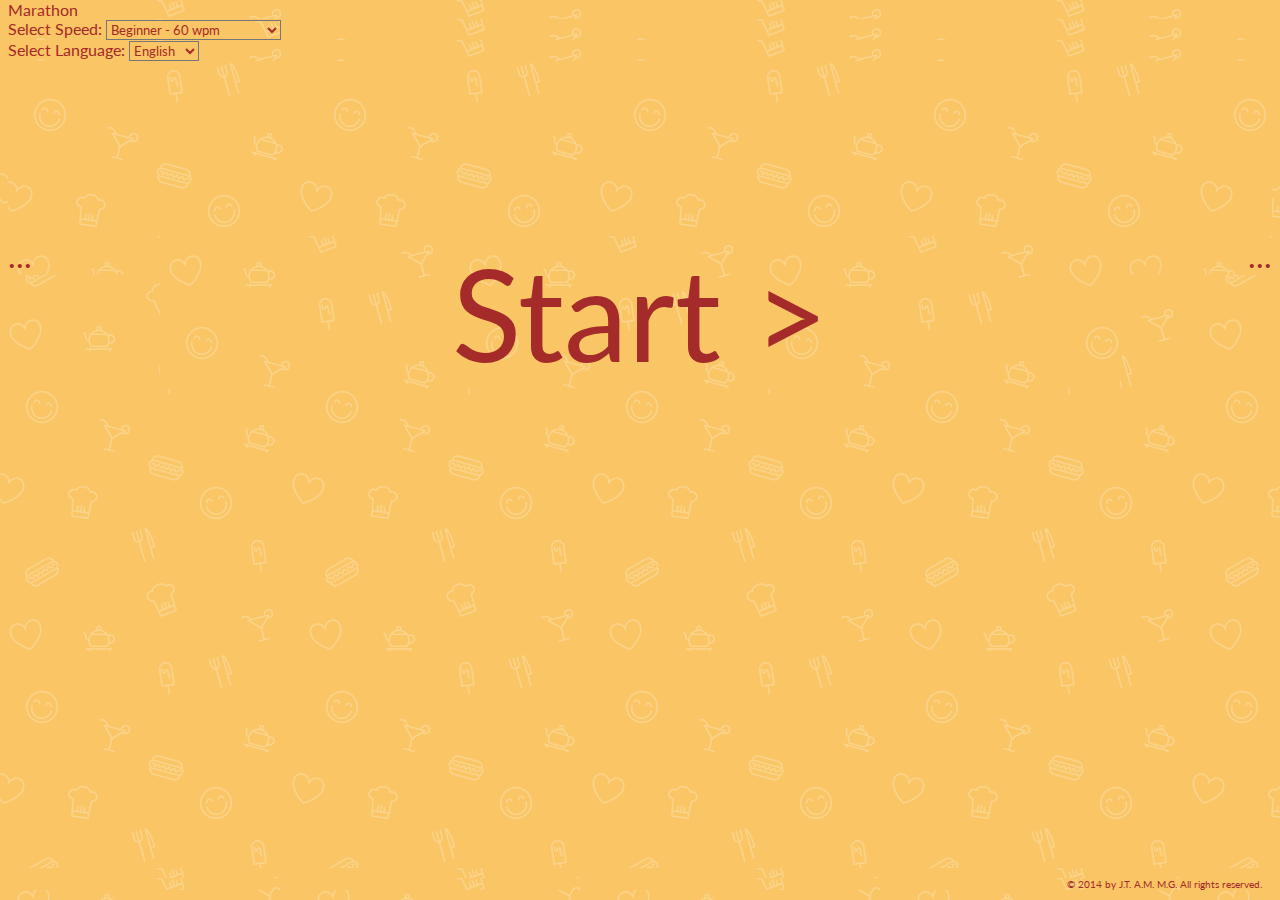
==== templates/index.html @ b7a2fb18 "Thank you, Lev Laz from Linode.  I want to learn Python now." ====
<!DOCTYPE html>
<html>
    <head>
		<!--Favicon-->
		<link rel="shortcut icon" type="image/ico" href="favicon.ico" />
		
        <!--Page Title-->
        <title>Marathon</title>
        
        <!--CSS Stylesheet-->
        <link rel='stylesheet' media='screen and (min-width: 1200px)' href='/static/css/stylesheet.css'/>
        <link rel='stylesheet' media='screen and (max-width: 1199px)'href='/static/css/mobile.css' />
        
        <!--Declare utilizaton of UTF-8-->
        <meta http-equiv="Content-Type" content="text/html; charset=UTF-8" />
		
		<link href='http://fonts.googleapis.com/css?family=Lato&subset=latin,latin-ext' rel='stylesheet' type='text/css'>
		
		<!--Scripts-->
    </head>
	
    <body>
	
		<div id="header">
			Marathon
			<form class = "menu">
            Select Speed:
            <select  id="myList" onchange = changeSpeed()>
                <option>Beginner - 60 wpm</option>
                <option>Intermediate - 200 wpm</option>
                <option>Advanced - 350 wpm</option>
                <option>Native Speaker - 500 wpm</option>
            </select>
            
         </form>
		 <form class = "menu">
            Select Language:
            <select  id="myList" onchange = changeLanguage()>
                <option>English</option>
                <option>Español</option>
                <option>Français</option>
                <option>Deutsch</option>
            </select>
            
         </form>
		</div>
		
		</br></br></br></br></br></br></br></br></br></br></br></br>
	
		<div id="textDiv"><div id="leftWord">...</div><div id="currentWord"></div><div id="rightWord">...</div></div>
		
		<script src="/static/scripts/test.js" type = "text/javascript"></script>
		
		<!--Footer-->
        <div id="footer"><p id="copyright">&copy 2014 by J.T. A.M. M.G. All rights reserved.</p></div>
     </body>
</html>
---- static/css/stylesheet.css ----
/*Copyright 2014 by Jonathan Tan. All rights reserved.*/

/*Global style*/
* {
    background-image	/* Background pattern from subtlepatterns.com */
: url("../graphics/food.png");
	background-color: black;
	background-repeat: repeat;
    font-family: 'Lato', Arial;
    color: #A52A2A;
}

/*Header (Language Bar) style*/
#header{
    margin-top: auto;
    position: absolute;
    clear: both;
    top: 0;
    width: 98%;
}

/*Menu icon style*/
.icon{
    height: 32px;
    width: 32px;
    vertical-align: middle;
}

/*Link style*/
a{
    text-decoration: none;
}

/*Link hover style*/
a:hover{
    color: #FFA500;
}

/*List elements style*/
li{
    padding: 3px;
    font-size: 1em;
}

/*Menu list style*/
.menu{
    background-color: white;
}

/*Normal list element style*/
.listNorm{
   list-style: circle;
}

/*Highlighted text style*/
.highlight{
    color: #FFA500;
}

/*Word Display*/
#textDiv{
	clear:both;
}

#currentWord{
	text-align: center;
	font-size: 8em;
	width: 76%;
	float: left;
}
#rightWord{
	font-size: 2em;
	float: left;
	width: 12%;
	text-align: right;
}
#leftWord{
	font-size: 2em;
	float: left;
	width: 12%;
	text-align: left;
}


/*Footer style*/
#footer{
    margin-bottom: auto;
    position: absolute;
    clear: both;
    bottom: 0;
    width: 98%;
}

/*Footer text (Copyright) style*/
#copyright{
    font-size: 10px;
    text-align: right;
    position: relative;
}
---- static/css/mobile.css ----
/*Copyright 2014 by Jonathan Tan. All rights reserved.*/

/*Global style*/
* {
    background-color: #230A3A;
    font-family: Arial;
    color: #FFFFFF;
}

/*Header (Language Bar) style*/
#header{
    margin-top: auto;
    position: absolute;
    clear: both;
    top: 0;
    width: 98%;
}

/*Language bar text style*/
#languageBar{
    text-align: right;
    font-size: .75em;
}

/*Table style*/
table{
    margin-top: 20%;
    margin-left: 2%;
}

/*Div styles*/
div div{
	margin-left: auto;
    margin-right: auto;
}

/*Name Section style*/
#nameTD{
	margin-top: 50px;
    width: 280px;
}

/*Menu List style*/
#listTD{
	/*margin-top: 50px;*/
    width: 280px;
}

/*Table division 1 style*/
#bodyP1{
	margin-top: 50px;
    width: 280px;
}

/*Table division 2 style*/
#bodyP2{
	margin-top: 50px;
    width: 280px;
}

/*Menu icon style*/
.icon{
    height: 32px;
    width: 32px;
    vertical-align: middle;
}

/*Link style*/
a{
    text-decoration: none;
}

/*Link hover style*/
a:hover{
    color: #FFA500;
}

/*List elements style*/
li{
    padding: 3px;
    font-size: 1em;
}

/*Word Display*/
#currentWord{
	text-align: center;
	font-size: 9em;
	width: 85%;
}
#rightWord{
	padding-right: 5px;
	font-size: 2em;
	width: 10%;
	text-align: right;
}
#leftWord{
	padding-left: 5px;
	font-size: 2em;
	width: 10%;
	text-align: left;
}

/*Menu list style*/
#menu{
    list-style: none;
}

/*Normal list element style*/
.listNorm{
   list-style: circle;
}

/*Highlighted text style*/
.highlight{
    color: #FFA500;
}

/*Footer style*/
#footer{
    margin-bottom: auto;
    position: fixed;
    clear: both;
    bottom: 0;
    width: 98%;
}

/*Footer text (Copyright) style*/
#copyright{
    font-size: 10px;
    text-align: right;
    position: relative;
}
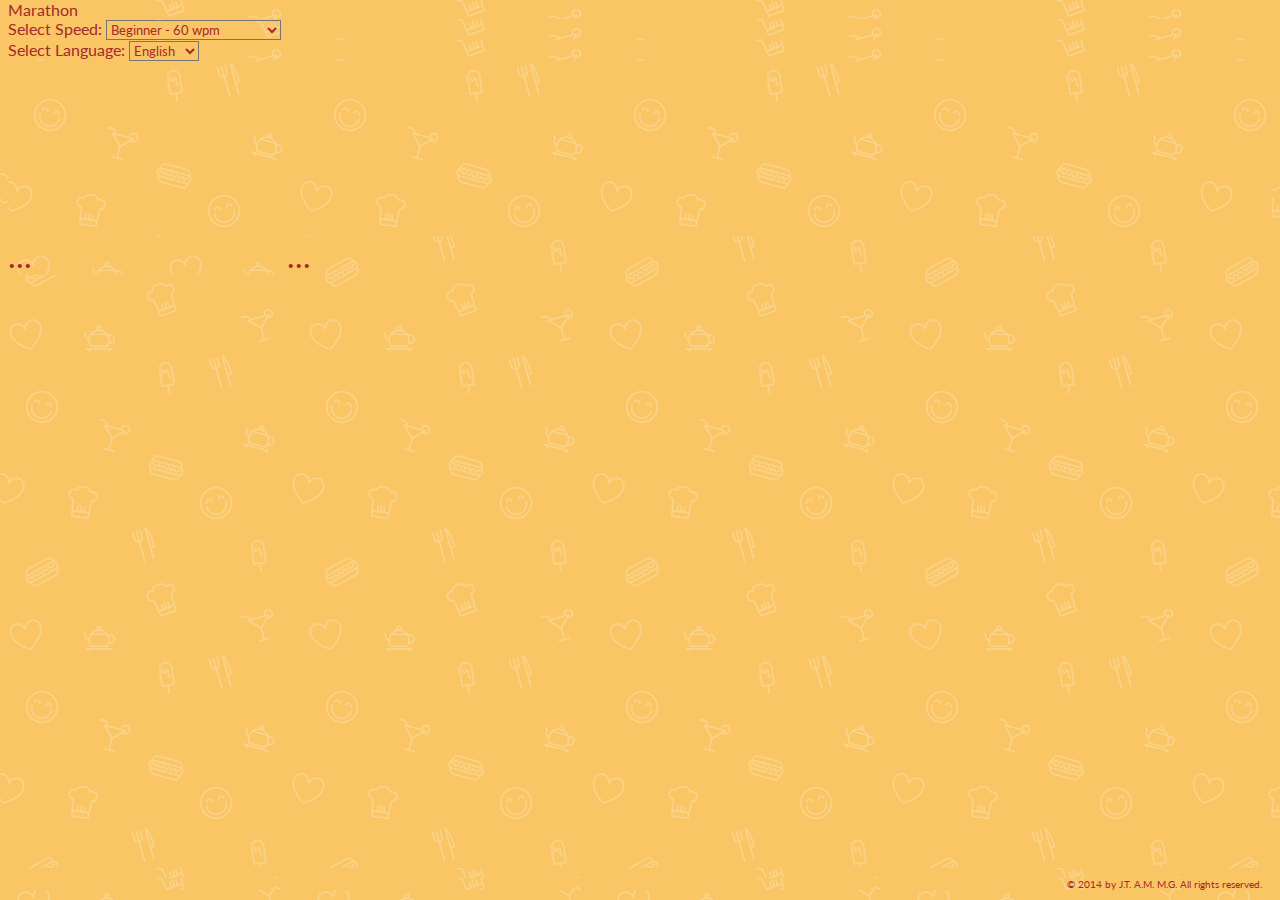
==== commit ccf7a054: "2nd test of python to javascript." ====
--- a/templates/index.html
+++ b/templates/index.html
@@ -8,8 +8,8 @@
         <title>Marathon</title>
         
         <!--CSS Stylesheet-->
-        <link rel='stylesheet' media='screen and (min-width: 1200px)' href='/static/css/stylesheet.css'/>
-        <link rel='stylesheet' media='screen and (max-width: 1199px)'href='/static/css/mobile.css' />
+        <link rel='stylesheet' media='screen and (min-width: 1200px)' href='../static/css/stylesheet.css'/>
+        <link rel='stylesheet' media='screen and (max-width: 1199px)'href='../static/css/mobile.css' />
         
         <!--Declare utilizaton of UTF-8-->
         <meta http-equiv="Content-Type" content="text/html; charset=UTF-8" />
@@ -49,7 +49,90 @@
 	
 		<div id="textDiv"><div id="leftWord">...</div><div id="currentWord"></div><div id="rightWord">...</div></div>
 		
-		<script src="/static/scripts/test.js" type = "text/javascript"></script>
+		<script type = "text/javascript">
+		var index = 0;
+		var milliseconds = 1000;
+		var wpm = 60;
+
+		var right = document.getElementById("rightWord");
+		var left = document.getElementById("leftWord");
+		var address = document.getElementById("currentWord");
+
+		var article = ({{ news|tojson }});
+		
+		console.log(article);
+
+		var articleArray = article.split(" ");
+
+		address.innerHTML = "Start >";
+
+		var timer = setInterval(function(){displayArticle()}, milliseconds);
+
+		console.log(wpm);
+
+		displayArticle = function () {
+			if(articleArray[index] == null){
+				clearInterval(timer);
+				address.innerHTML = "Next >";
+				right.innerHTML = "...";
+				left.innerHTML = "...";
+			return;
+		}
+		var leftWord;
+	
+		if(articleArray[index - 1] == null)
+			leftWord = "...";
+		else
+			leftWord = articleArray[index - 1];
+	
+		left.innerHTML = leftWord;
+		address.innerHTML = articleArray[index];
+	
+		var rightWord;
+	
+		if(articleArray[index + 1] == null)
+			rightWord = "...";
+		else
+			rightWord = articleArray[index + 1];
+		right.innerHTML = rightWord;
+		++index;
+		}
+
+//Speed Selection
+ function changeSpeed(){
+	var myList=document.getElementById("myList");
+	var x = document.getElementById("myList").selectedIndex;
+	var y = document.getElementById("myList").options;
+	index = y[x].index;
+	if (index == 0){
+		setWPM(60);
+        return;
+    }
+    else if (index == 1){
+		setWPM(200);
+        return;
+    }
+    else if (index == 2){
+		console.log("2");
+		setWPM(350);
+		return;
+    }
+    else if (index == 3){
+		setWPM(500);
+		return;
+    }
+}
+
+function setWPM(wpmArg){
+	wpm = wpmArg;
+	console.log("Wpm: " + wpm);
+	milliseconds = (60000 / wpm);
+	console.log(milliseconds);
+	
+	clearInterval(timer);
+	timer = setInterval(function(){displayArticle()}, milliseconds);
+};
+		</script>
 		
 		<!--Footer-->
         <div id="footer"><p id="copyright">&copy 2014 by J.T. A.M. M.G. All rights reserved.</p></div>
--- a/static/css/stylesheet.css
+++ b/static/css/stylesheet.css
@@ -2,8 +2,8 @@
 
 /*Global style*/
 * {
-    background-image	/* Background pattern from subtlepatterns.com */
-: url("../graphics/food.png");
+    background-image: url("../graphics/food.png");
+	/* Background pattern from subtlepatterns.com */
 	background-color: black;
 	background-repeat: repeat;
     font-family: 'Lato', Arial;
--- a/static/css/mobile.css
+++ b/static/css/mobile.css
@@ -2,9 +2,12 @@
 
 /*Global style*/
 * {
-    background-color: #230A3A;
-    font-family: Arial;
-    color: #FFFFFF;
+    background-image: url("../graphics/food.png");
+	/* Background pattern from subtlepatterns.com */
+	background-color: black;
+	background-repeat: repeat;
+    font-family: 'Lato', Arial;
+    color: #A52A2A;
 }
 
 /*Header (Language Bar) style*/
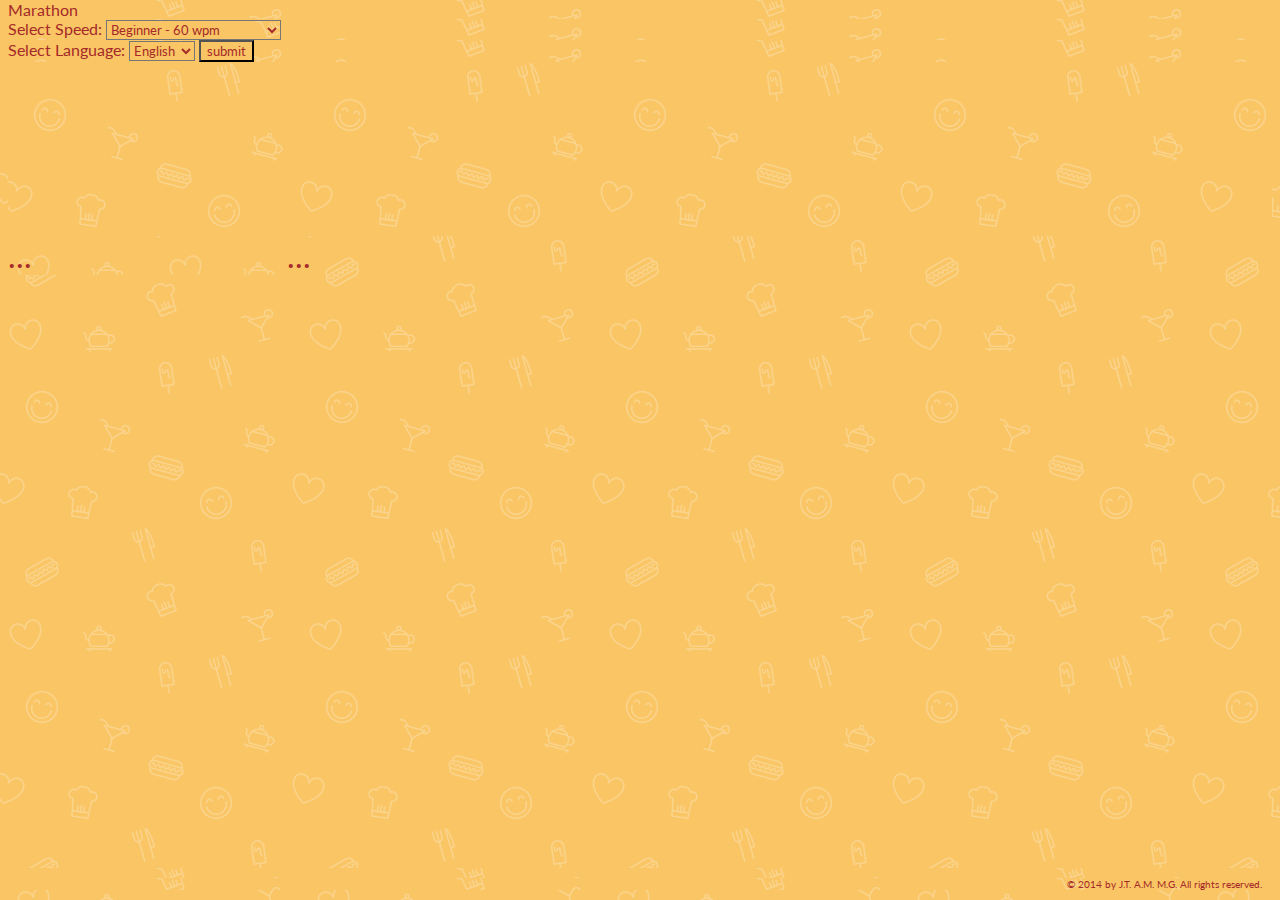
==== commit 0bd9bad0: "First commit for language selection." ====
--- a/templates/index.html
+++ b/templates/index.html
@@ -33,15 +33,15 @@
             </select>
             
          </form>
-		 <form class = "menu">
+		 <form name = "lang" action = "index.html" method = 'POST'>
             Select Language:
             <select  id="myList" onchange = changeLanguage()>
-                <option>English</option>
-                <option>Español</option>
-                <option>Français</option>
-                <option>Deutsch</option>
+                <option value = "en">English</option>
+                <option value = "es">Español</option>
+                <option value = "pl">Polski</option>
+                <option value = "tr">Türkçe</option>
             </select>
-            
+            <input type='submit' value = 'submit'>
          </form>
 		</div>
 		
@@ -58,12 +58,8 @@
 		var left = document.getElementById("leftWord");
 		var address = document.getElementById("currentWord");
 
-		var article = ({{ news|tojson }});
+		var articleArray = {{ news|tojson }};
 		
-		console.log(article);
-
-		var articleArray = article.split(" ");
-
 		address.innerHTML = "Start >";
 
 		var timer = setInterval(function(){displayArticle()}, milliseconds);
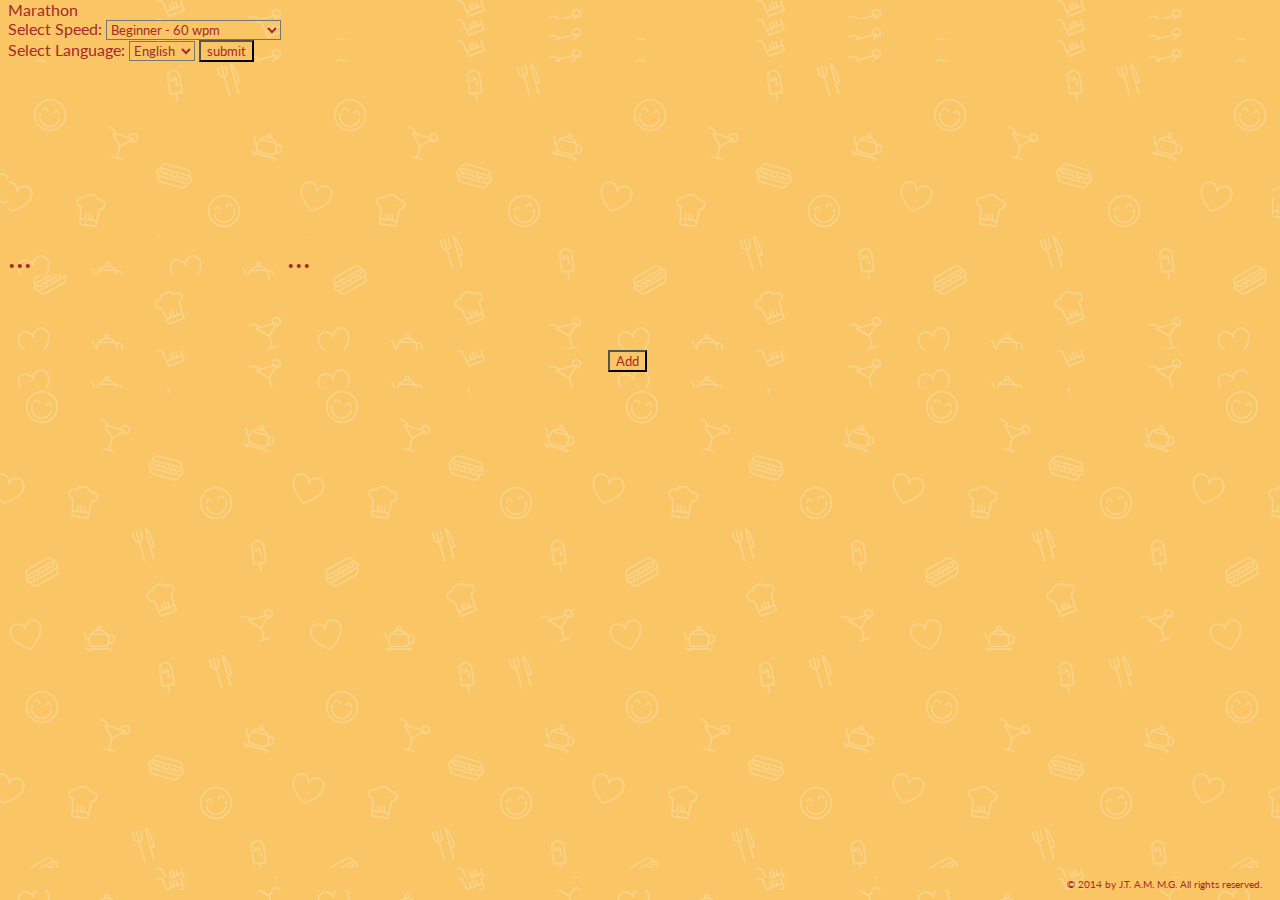
==== commit ee5bc0df: "Dictionary works. No translations." ====
--- a/templates/index.html
+++ b/templates/index.html
@@ -33,15 +33,15 @@
             </select>
             
          </form>
-		 <form name = "lang" action = "index.html" method = 'POST'>
+		 <form name = "lang" action = "/" method = 'POST'>
             Select Language:
-            <select  id="myList" onchange = changeLanguage()>
+            <select name="lang"  id="myList" onchange = changeLanguage()>
                 <option value = "en">English</option>
                 <option value = "es">Español</option>
                 <option value = "pl">Polski</option>
                 <option value = "tr">Türkçe</option>
             </select>
-            <input type='submit' value = 'submit'>
+            <input type='submit' value = 'submit' onClick='clearInterval(timer)'>
          </form>
 		</div>
 		
@@ -86,48 +86,74 @@
 	
 		var rightWord;
 	
-		if(articleArray[index + 1] == null)
+		if(articleArray[index + 1] == null){
+			document.getElementById("addButton").disabled = true;
 			rightWord = "...";
+		}
 		else
 			rightWord = articleArray[index + 1];
 		right.innerHTML = rightWord;
-		++index;
+		index++;
 		}
 
-//Speed Selection
- function changeSpeed(){
-	var myList=document.getElementById("myList");
-	var x = document.getElementById("myList").selectedIndex;
-	var y = document.getElementById("myList").options;
-	index = y[x].index;
-	if (index == 0){
-		setWPM(60);
-        return;
-    }
-    else if (index == 1){
-		setWPM(200);
-        return;
-    }
-    else if (index == 2){
-		console.log("2");
-		setWPM(350);
-		return;
-    }
-    else if (index == 3){
-		setWPM(500);
-		return;
-    }
-}
+		//Speed Selection
+		function changeSpeed(){
+			var myList=document.getElementById("myList");
+			var x = document.getElementById("myList").selectedIndex;
+			var y = document.getElementById("myList").options;
+			index = y[x].index;
+			if (index == 0){
+				setWPM(60);
+				return;
+			}
+			else if (index == 1){
+				setWPM(200);
+				return;
+			}
+			else if (index == 2){
+				console.log("2");
+				setWPM(350);
+				return;
+			}
+			else if (index == 3){
+				setWPM(500);
+				return;
+			}
+		}
 
-function setWPM(wpmArg){
-	wpm = wpmArg;
-	console.log("Wpm: " + wpm);
-	milliseconds = (60000 / wpm);
-	console.log(milliseconds);
+		//Change WPM variables
+		function setWPM(wpmArg){
+			wpm = wpmArg;
+			console.log("Wpm: " + wpm);
+			milliseconds = (60000 / wpm);
+			console.log(milliseconds);
 	
-	clearInterval(timer);
-	timer = setInterval(function(){displayArticle()}, milliseconds);
-};
+			clearInterval(timer);
+			timer = setInterval(function(){displayArticle()}, milliseconds);
+		};
+		
+		//Append table.
+			function appendTable(){
+			var table = document.getElementById("brotable");
+			var row = table.insertRow(0);
+			
+			var cell1 = row.insertCell(0);
+			var cell2 = row.insertCell(1);
+			
+			cell1.innerHTML = articleArray[index];
+			cell2.innerHTML = "Translation";
+			};
+		</script>
+		
+		</br></br></br></br></br></br>
+		
+		<div id = "dict">
+			<button id = "addButton" onClick = "appendTable()">Add</button>
+			<table id = 'brotable'></table>
+		</div>
+		
+		<script>
+			
 		</script>
 		
 		<!--Footer-->
--- a/static/css/stylesheet.css
+++ b/static/css/stylesheet.css
@@ -26,9 +26,15 @@
     vertical-align: middle;
 }
 
-/*Link style*/
-a{
-    text-decoration: none;
+/*Table Settings*/
+td{
+    align: center;
+}
+
+#brotable{
+	align: center;
+	width: auto;
+	margin: 0 auto 1em;
 }
 
 /*Link hover style*/
@@ -55,6 +61,15 @@
 /*Highlighted text style*/
 .highlight{
     color: #FFA500;
+}
+
+/*Dictionary*/
+#dict{
+	width: 98%;
+	margin: auto;
+	float: left;
+	text-align: center;
+	align: center;
 }
 
 /*Word Display*/
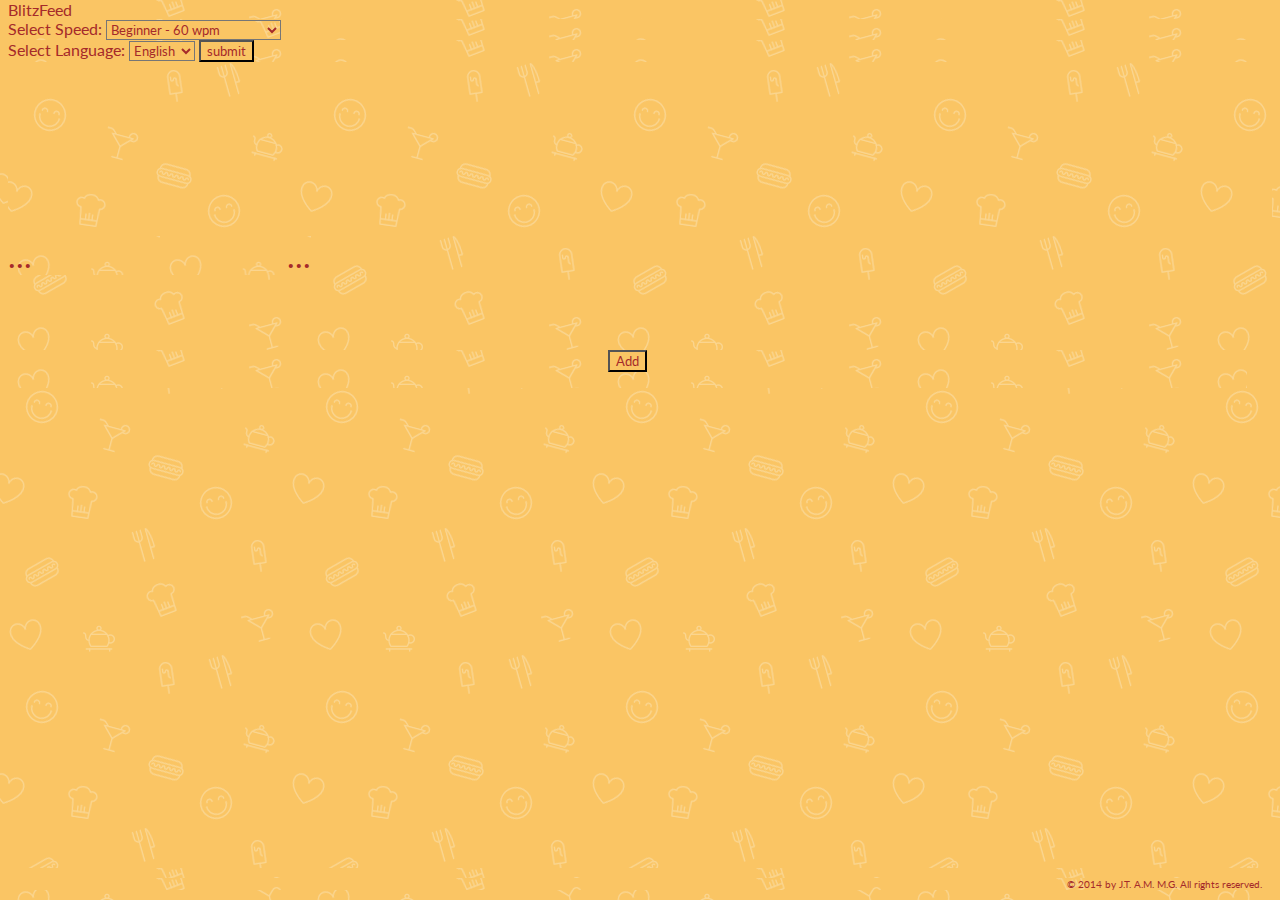
==== commit 7c516a99: "Updated add to dictionary funtion to cope with lag.  Changed names to BlitzFeed." ====
--- a/templates/index.html
+++ b/templates/index.html
@@ -5,7 +5,7 @@
 		<link rel="shortcut icon" type="image/ico" href="favicon.ico" />
 		
         <!--Page Title-->
-        <title>Marathon</title>
+        <title>BlitzFeed</title>
         
         <!--CSS Stylesheet-->
         <link rel='stylesheet' media='screen and (min-width: 1200px)' href='../static/css/stylesheet.css'/>
@@ -22,7 +22,7 @@
     <body>
 	
 		<div id="header">
-			Marathon
+			BlitzFeed
 			<form class = "menu">
             Select Speed:
             <select  id="myList" onchange = changeSpeed()>
@@ -140,7 +140,7 @@
 			var cell1 = row.insertCell(0);
 			var cell2 = row.insertCell(1);
 			
-			cell1.innerHTML = articleArray[index];
+			cell1.innerHTML = articleArray[index - 1];
 			cell2.innerHTML = "Translation";
 			};
 		</script>
--- a/static/css/mobile.css
+++ b/static/css/mobile.css
@@ -31,34 +31,15 @@
     margin-left: 2%;
 }
 
-/*Div styles*/
-div div{
-	margin-left: auto;
-    margin-right: auto;
+/*Table Settings*/
+td{
+    align: center;
 }
 
-/*Name Section style*/
-#nameTD{
-	margin-top: 50px;
-    width: 280px;
-}
-
-/*Menu List style*/
-#listTD{
-	/*margin-top: 50px;*/
-    width: 280px;
-}
-
-/*Table division 1 style*/
-#bodyP1{
-	margin-top: 50px;
-    width: 280px;
-}
-
-/*Table division 2 style*/
-#bodyP2{
-	margin-top: 50px;
-    width: 280px;
+#brotable{
+	align: center;
+	width: auto;
+	margin: 0 auto 1em;
 }
 
 /*Menu icon style*/
@@ -84,22 +65,22 @@
     font-size: 1em;
 }
 
-/*Word Display*/
 #currentWord{
 	text-align: center;
-	font-size: 9em;
-	width: 85%;
+	font-size: 8em;
+	width: 76%;
+	float: left;
 }
 #rightWord{
-	padding-right: 5px;
 	font-size: 2em;
-	width: 10%;
+	float: left;
+	width: 12%;
 	text-align: right;
 }
 #leftWord{
-	padding-left: 5px;
 	font-size: 2em;
-	width: 10%;
+	float: left;
+	width: 12%;
 	text-align: left;
 }
 
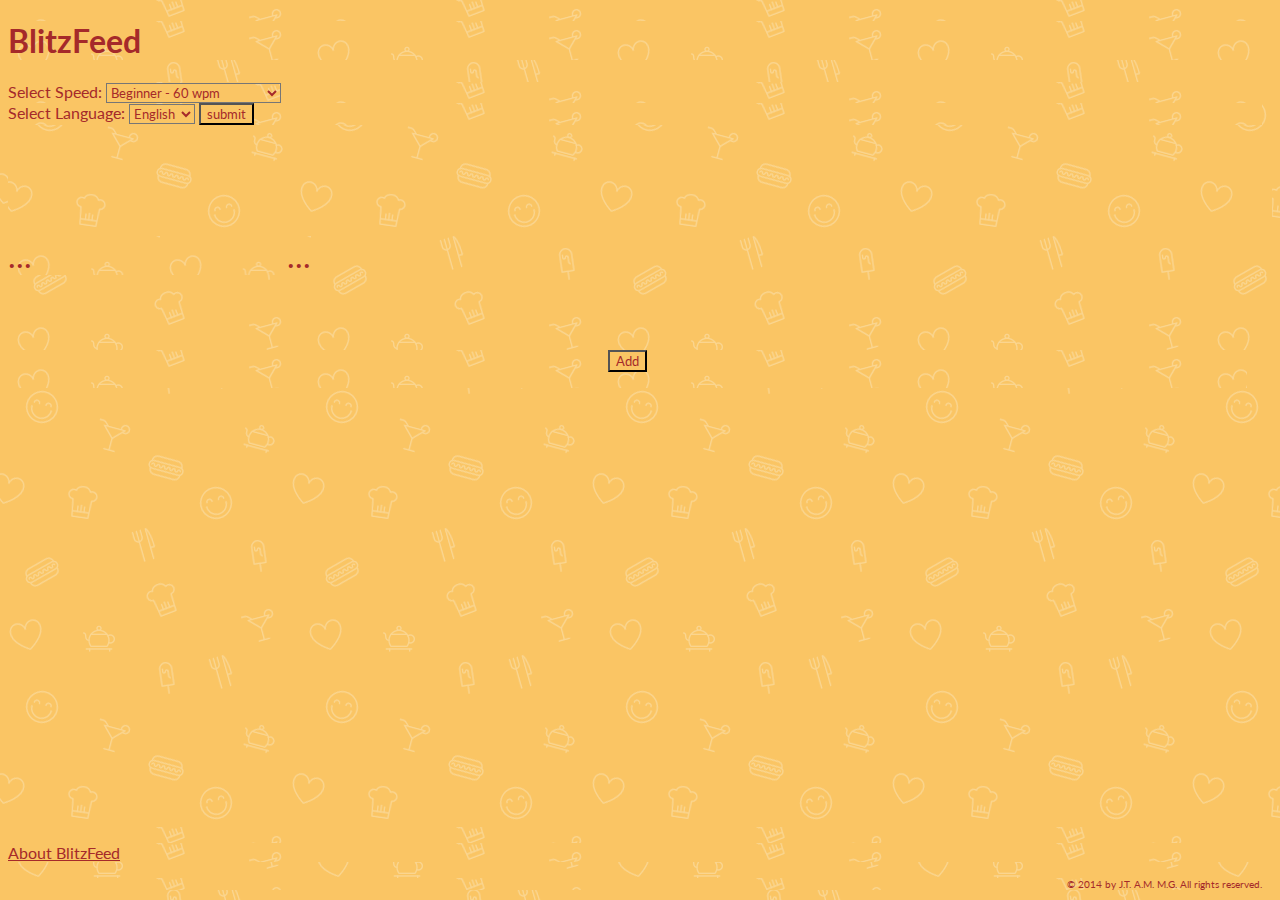
==== commit f5121d1e: "Trying AJAX." ====
--- a/templates/index.html
+++ b/templates/index.html
@@ -2,7 +2,7 @@
 <html>
     <head>
 		<!--Favicon-->
-		<link rel="shortcut icon" type="image/ico" href="favicon.ico" />
+		<link rel="shortcut icon" type="image/ico" href="/static/graphics/favicon.png" />
 		
         <!--Page Title-->
         <title>BlitzFeed</title>
@@ -16,13 +16,13 @@
 		
 		<link href='http://fonts.googleapis.com/css?family=Lato&subset=latin,latin-ext' rel='stylesheet' type='text/css'>
 		
-		<!--Scripts-->
+        <!--Scripts-->
     </head>
 	
     <body>
 	
 		<div id="header">
-			BlitzFeed
+			<h1>BlitzFeed</h1>
 			<form class = "menu">
             Select Speed:
             <select  id="myList" onchange = changeSpeed()>
@@ -133,30 +133,39 @@
 		};
 		
 		//Append table.
-			function appendTable(){
+		function appendTable(){
 			var table = document.getElementById("brotable");
 			var row = table.insertRow(0);
 			
 			var cell1 = row.insertCell(0);
 			var cell2 = row.insertCell(1);
 			
-			cell1.innerHTML = articleArray[index - 1];
-			cell2.innerHTML = "Translation";
+			var untranslated = articleArray[index - 1];
+			cell1.innerHTML = untranslated;
 			};
+
+        // Translate Word 
+        function translate(){ 
+            $.get(getBaseUrl() + "ajax/translate", {
+                untranslated: untranslated
+            }, function(resp) {
+                cell2.innerHTML = "resp"; 
+            }); 
+        }
+		
 		</script>
 		
 		</br></br></br></br></br></br>
 		
 		<div id = "dict">
-			<button id = "addButton" onClick = "appendTable()">Add</button>
+			<button id = "addButton" onClick = "appendTable();translate();" name = "upward">Add</button>
 			<table id = 'brotable'></table>
 		</div>
 		
-		<script>
-			
-		</script>
-		
 		<!--Footer-->
-        <div id="footer"><p id="copyright">&copy 2014 by J.T. A.M. M.G. All rights reserved.</p></div>
+        <div id="footer">
+			<p id="links"><a href="/templates/about.html">About BlitzFeed</a></p>
+			<p id="copyright">&copy 2014 by J.T. A.M. M.G. All rights reserved.</p>
+		</div>
      </body>
 </html>
